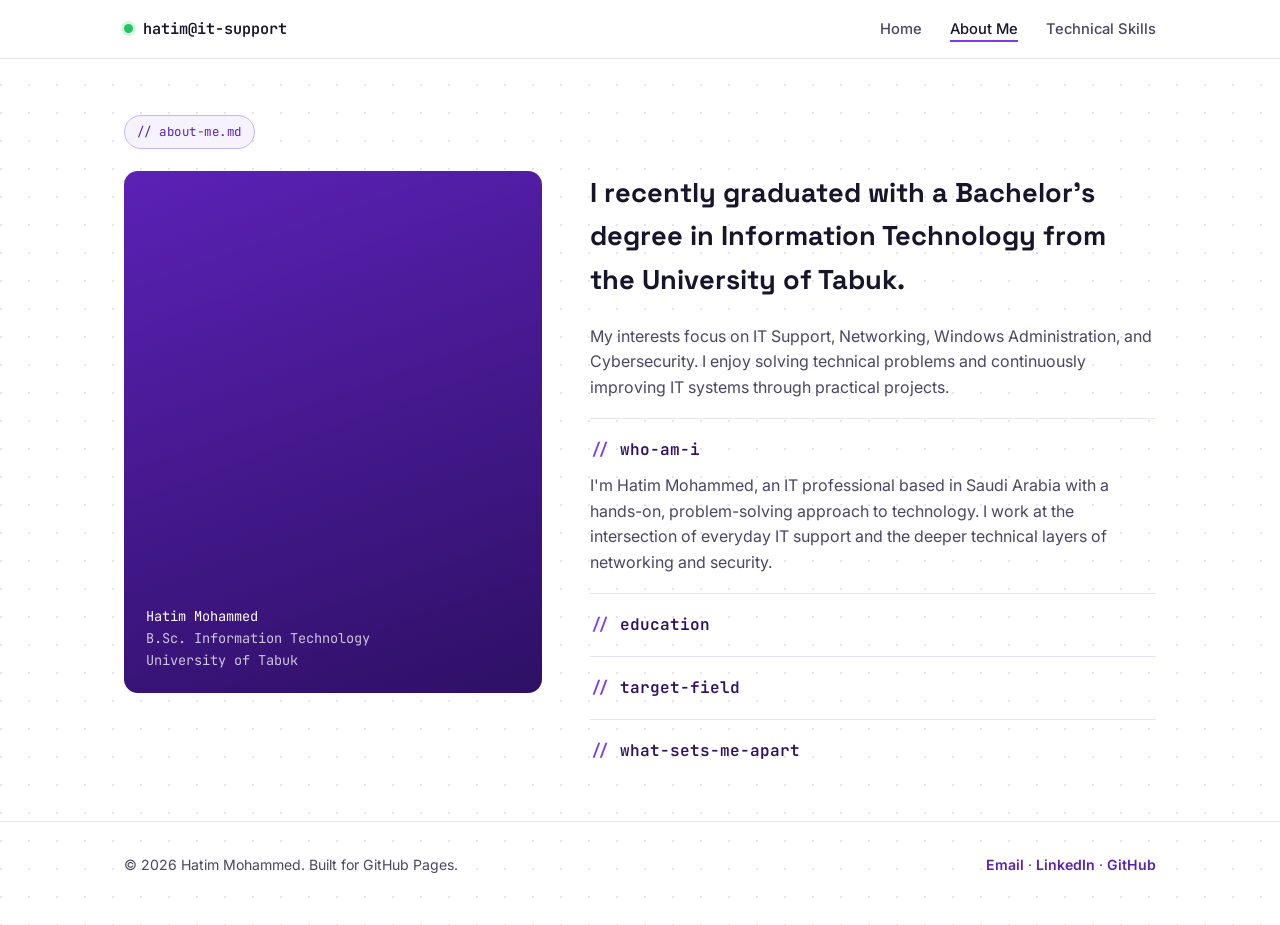
==== about.html @ 9e42d392 "Initial portfolio upload" ====
<!DOCTYPE html>
<html lang="en">
<head>
<meta charset="UTF-8" />
<meta name="viewport" content="width=device-width, initial-scale=1.0" />
<title>About Me — Hatim Mohammed</title>
<meta name="description" content="About Hatim Mohammed — background, education, and focus areas in IT Support and Cybersecurity." />
<link rel="preconnect" href="https://fonts.googleapis.com">
<link href="https://fonts.googleapis.com/css2?family=Space+Grotesk:wght@500;600;700&family=Inter:wght@400;500;600&family=JetBrains+Mono:wght@400;500;600&display=swap" rel="stylesheet">
<link rel="stylesheet" href="assets/style.css" />
</head>
<body>

<header class="topbar">
  <nav class="nav">
    <a href="index.html" class="nav__brand"><span class="dot"></span> hatim@it-support</a>
    <ul class="nav__links">
      <li><a href="index.html">Home</a></li>
      <li><a href="about.html">About Me</a></li>
      <li><a href="skills.html">Technical Skills</a></li>
    </ul>
    <button class="nav__toggle" aria-label="Toggle navigation">☰</button>
  </nav>
</header>

<main>
  <section class="wrap" style="padding-top:56px;">
    <span class="eyebrow">// about-me.md</span>
    <div class="about-grid">
      <div class="about-photo">
        <div>
          <div>Hatim Mohammed</div>
          <div style="opacity:.75;">B.Sc. Information Technology<br/>University of Tabuk</div>
        </div>
      </div>

      <div class="about-copy">
        <h2>I recently graduated with a Bachelor's degree in Information Technology from the University of Tabuk.</h2>
        <p>
          My interests focus on IT Support, Networking, Windows Administration, and Cybersecurity.
          I enjoy solving technical problems and continuously improving IT systems through practical projects.
        </p>

        <details class="qa" open>
          <summary>who-am-i</summary>
          <p>
            I'm Hatim Mohammed, an IT professional based in Saudi Arabia with a hands-on, problem-solving
            approach to technology. I work at the intersection of everyday IT support and the deeper
            technical layers of networking and security.
          </p>
        </details>

        <details class="qa">
          <summary>education</summary>
          <p>
            Bachelor's degree in Information Technology from the University of Tabuk, complemented by
            certifications spanning networking, cybersecurity, Python, IoT, Java, and software engineering.
          </p>
        </details>

        <details class="qa">
          <summary>target-field</summary>
          <p>
            I'm focused on roles in IT Support, Network Administration, and Cybersecurity — environments
            where I can combine troubleshooting, infrastructure knowledge, and security awareness.
          </p>
        </details>

        <details class="qa">
          <summary>what-sets-me-apart</summary>
          <p>
            A practical, project-driven mindset: I don't just study concepts, I apply them — building
            dashboards, automating workflows, configuring networks, and continuously learning through
            certifications. I care about building IT environments that are secure, reliable, and easy
            for people to depend on.
          </p>
        </details>
      </div>
    </div>
  </section>
</main>

<footer>
  <div class="wrap footer__row">
    <span>© 2026 Hatim Mohammed. Built for GitHub Pages.</span>
    <span>
      <a href="mailto:your-email@example.com">Email</a> ·
      <a href="https://www.linkedin.com/in/your-linkedin-handle" target="_blank" rel="noopener">LinkedIn</a> ·
      <a href="https://github.com/your-github-handle" target="_blank" rel="noopener">GitHub</a>
    </span>
  </div>
</footer>

<script src="assets/script.js"></script>
</body>
</html>
---- assets/style.css ----
/* ==========================================================================
   Hatim Mohammed — IT Support | Networking | Cybersecurity Portfolio
   Design system: "network trace" — deep violet + terminal/mono accents
   ========================================================================== */

:root {
  /* Color */
  --ink: #17152b;
  --ink-soft: #4a4664;
  --violet-900: #2e1065;
  --violet-700: #5b21b6;
  --violet-500: #7c3aed;
  --violet-300: #c4b5fd;
  --lavender-100: #f6f3ff;
  --white: #ffffff;
  --line: #e6e1f7;
  --signal: #22c55e;

  /* Type */
  --font-display: 'Space Grotesk', 'Segoe UI', sans-serif;
  --font-body: 'Inter', 'Segoe UI', sans-serif;
  --font-mono: 'JetBrains Mono', 'Courier New', monospace;

  /* Layout */
  --maxw: 1080px;
  --radius: 14px;
}

* { box-sizing: border-box; }

html { scroll-behavior: smooth; }

@media (prefers-reduced-motion: reduce) {
  html { scroll-behavior: auto; }
  *, *::before, *::after {
    animation-duration: 0.001ms !important;
    animation-iteration-count: 1 !important;
    transition-duration: 0.001ms !important;
  }
}

body {
  margin: 0;
  font-family: var(--font-body);
  color: var(--ink);
  background: var(--white);
  background-image:
    radial-gradient(circle at 1px 1px, var(--line) 1px, transparent 1px);
  background-size: 28px 28px;
  line-height: 1.6;
}

a { color: inherit; }

img { max-width: 100%; }

.wrap {
  max-width: var(--maxw);
  margin: 0 auto;
  padding: 0 24px;
}

/* ---------- Top nav ---------- */

.topbar {
  position: sticky;
  top: 0;
  z-index: 50;
  background: rgba(255, 255, 255, 0.86);
  backdrop-filter: blur(10px);
  border-bottom: 1px solid var(--line);
}

.nav {
  display: flex;
  align-items: center;
  justify-content: space-between;
  padding: 16px 24px;
  max-width: var(--maxw);
  margin: 0 auto;
}

.nav__brand {
  display: flex;
  align-items: center;
  gap: 10px;
  font-family: var(--font-mono);
  font-weight: 600;
  font-size: 0.95rem;
  text-decoration: none;
  color: var(--ink);
}

.nav__brand .dot {
  width: 9px;
  height: 9px;
  border-radius: 50%;
  background: var(--signal);
  box-shadow: 0 0 0 3px rgba(34, 197, 94, 0.18);
}

.nav__links {
  display: flex;
  gap: 28px;
  list-style: none;
  margin: 0;
  padding: 0;
}

.nav__links a {
  text-decoration: none;
  font-size: 0.92rem;
  font-weight: 500;
  color: var(--ink-soft);
  position: relative;
  padding-bottom: 4px;
}

.nav__links a::after {
  content: "";
  position: absolute;
  left: 0;
  bottom: 0;
  width: 0;
  height: 2px;
  background: var(--violet-500);
  transition: width 0.2s ease;
}

.nav__links a:hover,
.nav__links a.active {
  color: var(--ink);
}

.nav__links a:hover::after,
.nav__links a.active::after {
  width: 100%;
}

.nav__toggle {
  display: none;
}

/* ---------- Hero ---------- */

.hero {
  padding: 96px 0 72px;
}

.hero__grid {
  display: grid;
  grid-template-columns: 1.1fr 0.9fr;
  gap: 56px;
  align-items: center;
}

.eyebrow {
  display: inline-flex;
  align-items: center;
  gap: 8px;
  font-family: var(--font-mono);
  font-size: 0.78rem;
  letter-spacing: 0.04em;
  color: var(--violet-700);
  background: var(--lavender-100);
  border: 1px solid var(--violet-300);
  padding: 6px 12px;
  border-radius: 999px;
  margin-bottom: 22px;
}

.hero h1 {
  font-family: var(--font-display);
  font-size: clamp(2.4rem, 4.2vw, 3.4rem);
  line-height: 1.08;
  margin: 0 0 10px;
  letter-spacing: -0.01em;
}

.hero h1 span {
  color: var(--violet-600, var(--violet-500));
}

.hero__role {
  font-family: var(--font-mono);
  font-size: 1.05rem;
  color: var(--violet-700);
  margin: 0 0 22px;
}

.hero__role .sep { color: var(--violet-300); margin: 0 8px; }

.hero p.lede {
  font-size: 1.05rem;
  color: var(--ink-soft);
  max-width: 52ch;
  margin: 0 0 32px;
}

.btn-row {
  display: flex;
  flex-wrap: wrap;
  gap: 12px;
}

.btn {
  display: inline-flex;
  align-items: center;
  gap: 8px;
  padding: 12px 20px;
  border-radius: 10px;
  font-family: var(--font-body);
  font-weight: 600;
  font-size: 0.92rem;
  text-decoration: none;
  border: 1px solid transparent;
  cursor: pointer;
  transition: transform 0.15s ease, box-shadow 0.15s ease, background 0.15s ease;
}

.btn:focus-visible {
  outline: 3px solid var(--violet-300);
  outline-offset: 2px;
}

.btn--primary {
  background: var(--violet-700);
  color: var(--white);
  box-shadow: 0 8px 20px -8px rgba(91, 33, 182, 0.6);
}

.btn--primary:hover {
  transform: translateY(-2px);
  box-shadow: 0 12px 24px -8px rgba(91, 33, 182, 0.7);
}

.btn--ghost {
  background: var(--white);
  color: var(--ink);
  border-color: var(--line);
}

.btn--ghost:hover {
  border-color: var(--violet-500);
  color: var(--violet-700);
  transform: translateY(-2px);
}

/* ---------- Terminal card (signature element) ---------- */

.terminal {
  background: var(--violet-900);
  border-radius: var(--radius);
  padding: 20px 22px 26px;
  color: #e9e4ff;
  font-family: var(--font-mono);
  font-size: 0.86rem;
  box-shadow: 0 30px 60px -25px rgba(46, 16, 101, 0.55);
  position: relative;
  overflow: hidden;
}

.terminal::before {
  content: "";
  position: absolute;
  inset: 0;
  background: linear-gradient(135deg, rgba(124, 58, 237, 0.25), transparent 60%);
  pointer-events: none;
}

.terminal__bar {
  display: flex;
  gap: 6px;
  margin-bottom: 16px;
}

.terminal__bar span {
  width: 10px;
  height: 10px;
  border-radius: 50%;
  background: rgba(255, 255, 255, 0.25);
}

.terminal__body p {
  margin: 0 0 8px;
  white-space: pre-wrap;
}

.terminal__body .prompt { color: var(--violet-300); }
.terminal__body .out { color: #b9aef9; }
.terminal__body .ok { color: var(--signal); }

.caret {
  display: inline-block;
  width: 8px;
  height: 1em;
  background: var(--violet-300);
  vertical-align: text-bottom;
  animation: blink 1s steps(1) infinite;
}

@keyframes blink {
  50% { opacity: 0; }
}

/* ---------- Sections ---------- */

section { padding: 64px 0; }

.section-head {
  margin-bottom: 36px;
}

.section-head .eyebrow { margin-bottom: 14px; }

.section-head h2 {
  font-family: var(--font-display);
  font-size: clamp(1.6rem, 2.6vw, 2.1rem);
  margin: 0 0 10px;
}

.section-head p {
  color: var(--ink-soft);
  max-width: 60ch;
  margin: 0;
}

/* ---------- Cards / grid ---------- */

.grid-3 {
  display: grid;
  grid-template-columns: repeat(3, 1fr);
  gap: 20px;
}

.grid-2 {
  display: grid;
  grid-template-columns: repeat(2, 1fr);
  gap: 20px;
}

.card {
  background: var(--white);
  border: 1px solid var(--line);
  border-radius: var(--radius);
  padding: 24px;
  transition: transform 0.15s ease, box-shadow 0.15s ease, border-color 0.15s ease;
}

.card:hover {
  transform: translateY(-3px);
  box-shadow: 0 20px 40px -28px rgba(46, 16, 101, 0.35);
  border-color: var(--violet-300);
}

.card__ip {
  font-family: var(--font-mono);
  font-size: 0.72rem;
  color: var(--violet-500);
  letter-spacing: 0.03em;
  margin-bottom: 10px;
  display: block;
}

.card h3 {
  font-family: var(--font-display);
  font-size: 1.15rem;
  margin: 0 0 8px;
}

.card p {
  color: var(--ink-soft);
  font-size: 0.94rem;
  margin: 0;
}

/* ---------- Skills page ---------- */

.skill-group {
  background: var(--white);
  border: 1px solid var(--line);
  border-radius: var(--radius);
  overflow: hidden;
  margin-bottom: 22px;
}

.skill-group__head {
  display: flex;
  align-items: center;
  justify-content: space-between;
  padding: 16px 22px;
  background: var(--lavender-100);
  border-bottom: 1px solid var(--line);
}

.skill-group__head h3 {
  font-family: var(--font-mono);
  font-size: 0.98rem;
  margin: 0;
  color: var(--violet-900);
}

.skill-group__head .path {
  font-family: var(--font-mono);
  font-size: 0.74rem;
  color: var(--violet-500);
}

.skill-list {
  list-style: none;
  margin: 0;
  padding: 18px 22px 22px;
  display: grid;
  grid-template-columns: repeat(2, 1fr);
  gap: 10px 20px;
}

.skill-list li {
  display: flex;
  align-items: center;
  gap: 10px;
  font-size: 0.94rem;
  color: var(--ink);
}

.skill-list li::before {
  content: "$";
  font-family: var(--font-mono);
  color: var(--violet-500);
  font-weight: 700;
}

/* ---------- About page ---------- */

.about-grid {
  display: grid;
  grid-template-columns: 0.85fr 1.15fr;
  gap: 48px;
  align-items: start;
}

.about-photo {
  border-radius: var(--radius);
  background: linear-gradient(160deg, var(--violet-700), var(--violet-900));
  aspect-ratio: 4 / 5;
  display: flex;
  align-items: flex-end;
  padding: 22px;
  color: var(--white);
  font-family: var(--font-mono);
  font-size: 0.85rem;
}

.about-copy h2 {
  font-family: var(--font-display);
  font-size: 1.7rem;
  margin-top: 0;
}

.about-copy p {
  color: var(--ink-soft);
  margin-bottom: 18px;
}

.qa {
  border-top: 1px solid var(--line);
  padding: 18px 0;
}

.qa summary {
  cursor: pointer;
  font-family: var(--font-mono);
  font-weight: 600;
  color: var(--violet-900);
  list-style: none;
}

.qa summary::-webkit-details-marker { display: none; }

.qa summary::before {
  content: "// ";
  color: var(--violet-500);
}

.qa p {
  margin: 10px 0 0;
  color: var(--ink-soft);
}

/* ---------- Footer ---------- */

footer {
  border-top: 1px solid var(--line);
  padding: 32px 0 48px;
  margin-top: 40px;
}

.footer__row {
  display: flex;
  justify-content: space-between;
  align-items: center;
  flex-wrap: wrap;
  gap: 14px;
  font-size: 0.88rem;
  color: var(--ink-soft);
}

.footer__row a {
  text-decoration: none;
  color: var(--violet-700);
  font-weight: 600;
}

/* ---------- Responsive ---------- */

@media (max-width: 860px) {
  .hero__grid,
  .about-grid { grid-template-columns: 1fr; }
  .grid-3 { grid-template-columns: repeat(2, 1fr); }
  .about-photo { aspect-ratio: 16 / 9; }
}

@media (max-width: 640px) {
  .nav__links {
    position: fixed;
    inset: 60px 16px auto 16px;
    background: var(--white);
    border: 1px solid var(--line);
    border-radius: var(--radius);
    flex-direction: column;
    padding: 16px;
    box-shadow: 0 20px 40px -20px rgba(46,16,101,0.35);
    display: none;
  }
  .nav__links.open { display: flex; }
  .nav__toggle {
    display: inline-flex;
    align-items: center;
    justify-content: center;
    width: 38px;
    height: 38px;
    border-radius: 8px;
    border: 1px solid var(--line);
    background: var(--white);
    font-family: var(--font-mono);
  }
  .grid-3, .grid-2, .skill-list { grid-template-columns: 1fr; }
}
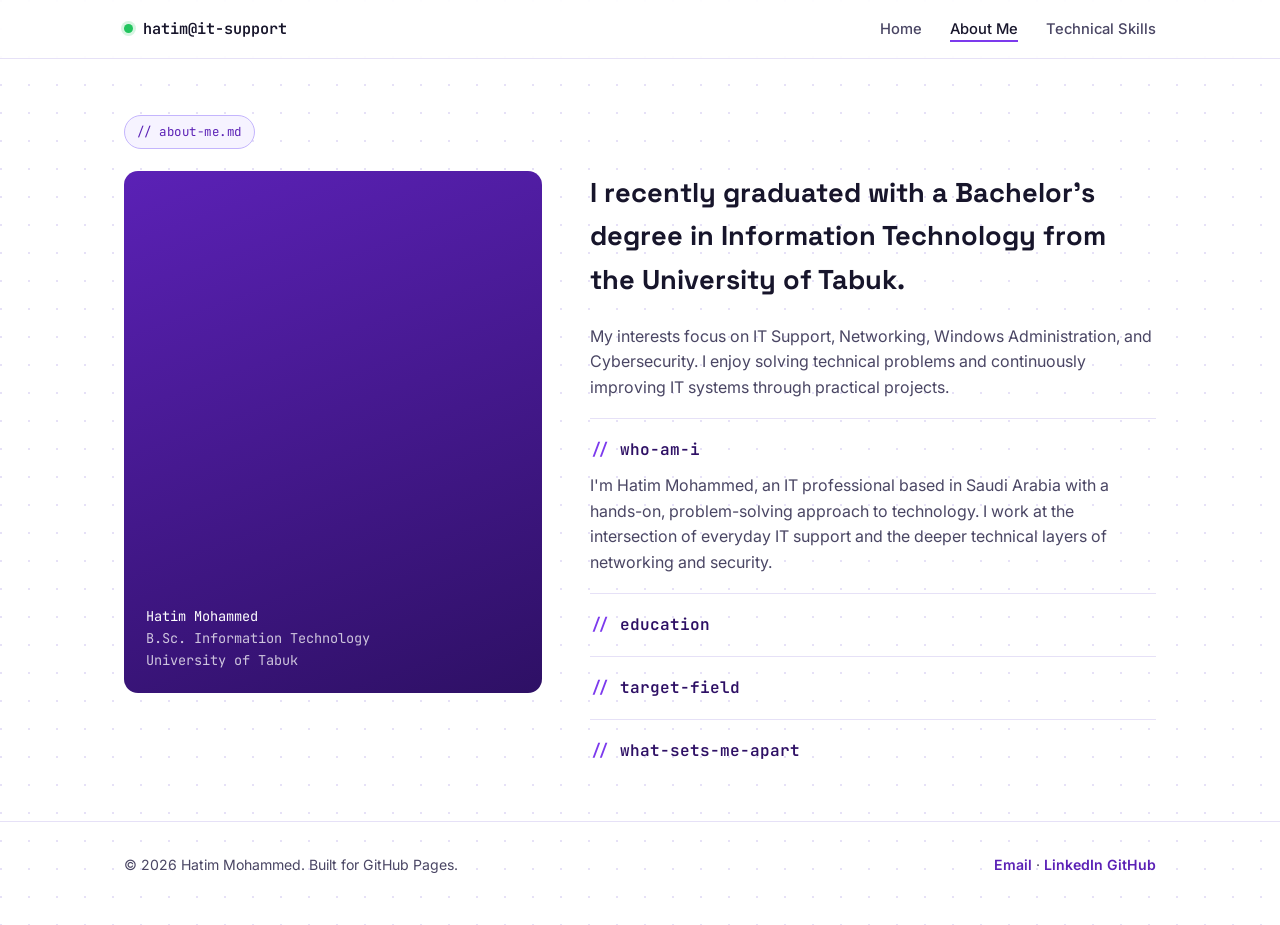
==== commit 83459dae: "Update about.html" ====
--- a/about.html
+++ b/about.html
@@ -84,8 +84,8 @@
   <div class="wrap footer__row">
     <span>© 2026 Hatim Mohammed. Built for GitHub Pages.</span>
     <span>
-      <a href="mailto:your-email@example.com">Email</a> ·
-      <a href="https://www.linkedin.com/in/your-linkedin-handle" target="_blank" rel="noopener">LinkedIn</a> ·
+      <a href="mailto:hatim.official.em@gmail.com">Email</a> ·
+      <a href="https://www.linkedin.com/in/hatim-mohammd-544075266" target="_blank" rel="noopener">LinkedIn</a>
       <a href="https://github.com/your-github-handle" target="_blank" rel="noopener">GitHub</a>
     </span>
   </div>
